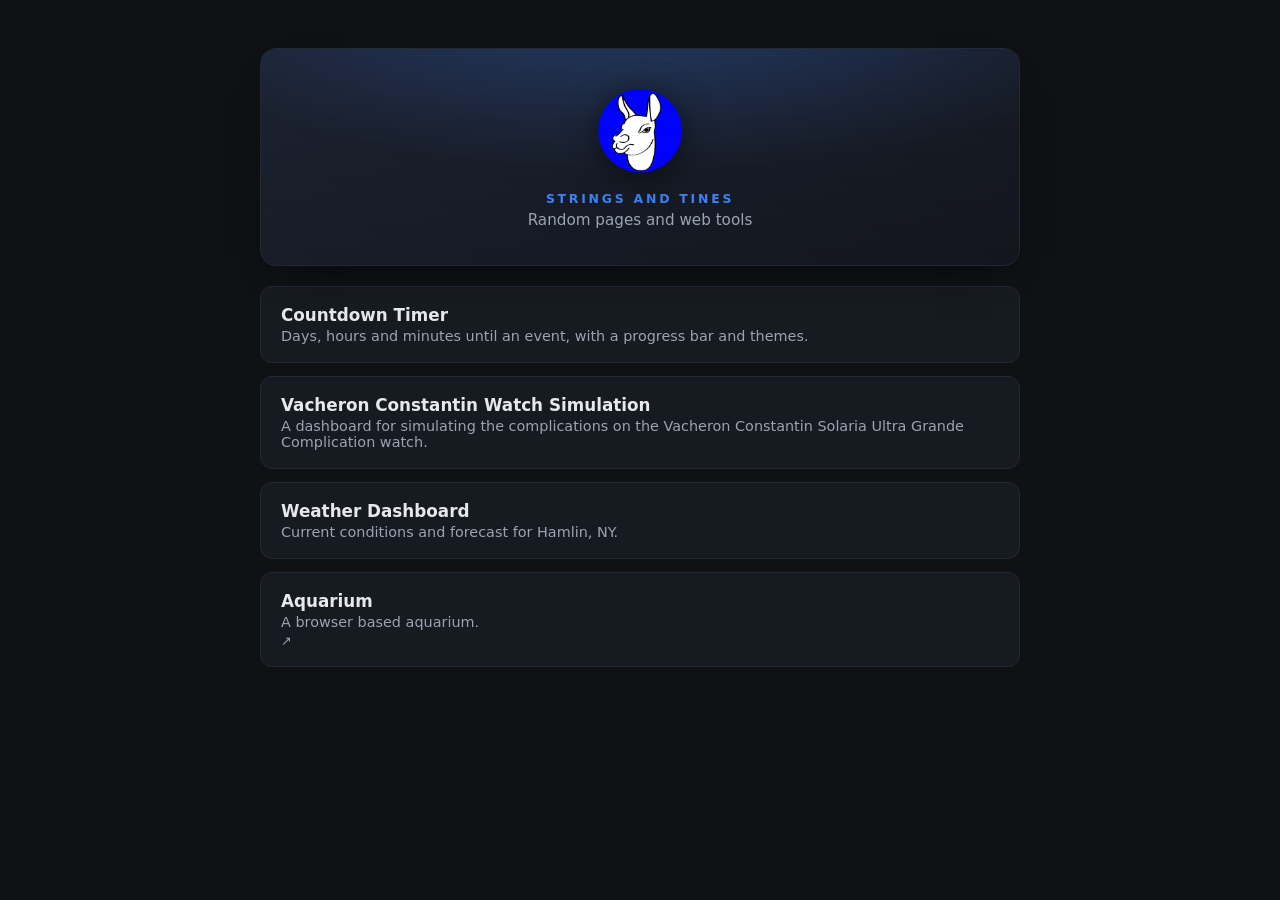
==== index.html @ f8fd0119 "minor changes to descriptions" ====
<!DOCTYPE html>
<html lang="en">
<head>
<meta charset="utf-8">
<meta name="viewport" content="width=device-width, initial-scale=1">
<title>Strings and Tines</title>
<link rel="icon" type="image/png" href="assets/llamalogo_icon.png">
<style>
  :root {
    color-scheme: dark;
    --bg: #0f1115;
    --panel: #161a21;
    --border: #232833;
    --text: #e6e8eb;
    --muted: #9aa4b2;
    --accent: #3b82f6;
  }
  * { box-sizing: border-box; }
  body {
    margin: 0;
    min-height: 100vh;
    display: flex;
    justify-content: center;
    padding: 3rem 1.25rem;
    font-family: system-ui, -apple-system, "Segoe UI", Roboto, sans-serif;
    background: var(--bg);
    color: var(--text);
  }
  main { width: 100%; max-width: 760px; }

  .banner {
    position: relative;
    overflow: hidden;
    border: 1px solid var(--border);
    border-radius: 16px;
    padding: 2.5rem 1.5rem 2.25rem;
    text-align: center;
    background:
      radial-gradient(120% 140% at 50% -20%, rgba(59,130,246,0.28) 0%, rgba(59,130,246,0) 55%),
      linear-gradient(160deg, #1b2130 0%, #12151c 100%);
    box-shadow: 0 18px 40px -24px rgba(0,0,0,0.9);
  }
  .banner::after {
    content: "";
    position: absolute;
    inset: 0;
    background-image: linear-gradient(rgba(255,255,255,0.04) 1px, transparent 1px);
    background-size: 100% 3px;
    opacity: 0.25;
    pointer-events: none;
  }
  .banner img.logo {
    width: 84px;
    height: 84px;
    object-fit: contain;
    filter: drop-shadow(0 6px 16px rgba(0,0,0,0.55));
  }
  .banner .brand {
    margin: 0.9rem 0 0.3rem;
    font-size: 0.78rem;
    font-weight: 600;
    letter-spacing: 0.22em;
    text-transform: uppercase;
    color: var(--accent);
  }
  .banner h1 {
    margin: 0 0 0.35rem;
    font-size: 1.85rem;
    font-weight: 700;
    letter-spacing: -0.01em;
  }
  .banner p {
    margin: 0;
    color: var(--muted);
    font-size: 0.95rem;
  }

  ul {
    list-style: none;
    margin: 1.25rem 0 0;
    padding: 0;
    display: grid;
    gap: 0.85rem;
  }
  a.card {
    display: block;
    padding: 1.1rem 1.25rem;
    border: 1px solid var(--border);
    border-radius: 12px;
    background: var(--panel);
    text-decoration: none;
    color: inherit;
    transition: border-color .15s, background .15s, transform .15s;
  }
  a.card:hover {
    border-color: var(--accent);
    background: #1a1f28;
    transform: translateY(-2px);
  }
  .name { font-size: 1.05rem; font-weight: 600; margin-bottom: 0.2rem; }
  .desc { font-size: 0.9rem; color: var(--muted); }
  .ext::after { content: " \2197"; font-size: 0.8em; color: var(--muted); }
</style>
</head>
<body>
  <main>
    <header class="banner">
      <img class="logo" src="assets/llamalogo_icon.png" alt="Llama logo" width="84" height="84">
      <div class="brand">Strings and Tines</div>
      <p>Random pages and web tools</p>
    </header>
    <ul>
      <li>
        <a class="card" href="countdown-timer/">
          <div class="name">Countdown Timer</div>
          <div class="desc">Days, hours and minutes until an event, with a progress bar and themes.</div>
        </a>
      </li>
      <li>
        <a class="card" href="solaria-watch/">
          <div class="name">Vacheron Constantin  Watch Simulation</div>
          <div class="desc">A dashboard for simulating the complications on the Vacheron Constantin Solaria Ultra Grande Complication watch.</div>
        </a>
      </li>
      <li>
        <a class="card" href="weather-dashboard/">
          <div class="name">Weather Dashboard</div>
          <div class="desc">Current conditions and forecast for Hamlin, NY.</div>
        </a>
      </li>
      <li>
        <a class="card ext" href="https://stringsandtines.com/esp32-cyd-aquarium/?standalone=1">
          <div class="name">Aquarium</div>
          <div class="desc">A browser based aquarium.</div>
        </a>
      </li>
    </ul>
  </main>
</body>
</html>
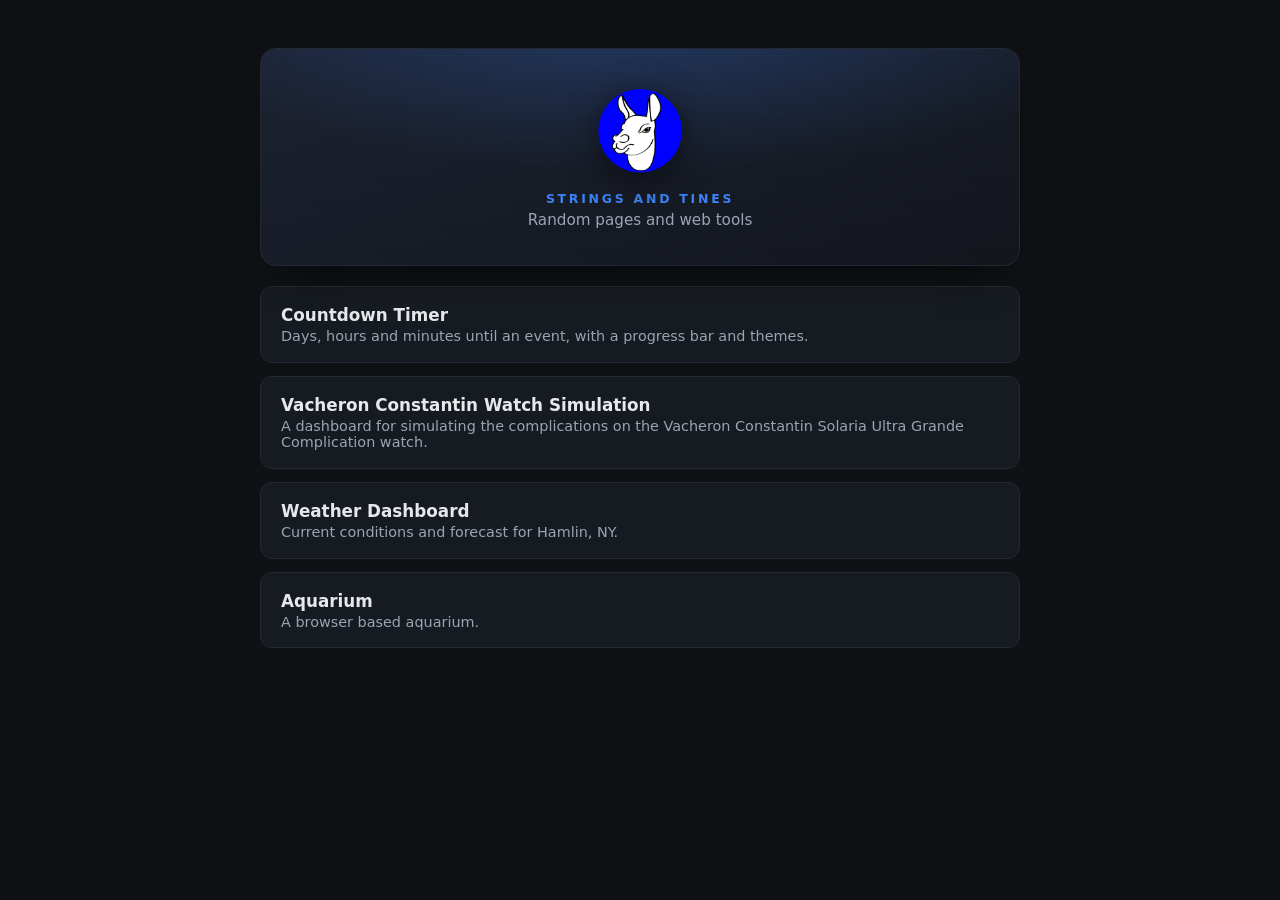
==== commit 87ba6dd0: "minor fix" ====
--- a/index.html
+++ b/index.html
@@ -129,7 +129,7 @@
         </a>
       </li>
       <li>
-        <a class="card ext" href="https://stringsandtines.com/esp32-cyd-aquarium/?standalone=1">
+        <a class="card" href="https://stringsandtines.com/esp32-cyd-aquarium/?standalone=1">
           <div class="name">Aquarium</div>
           <div class="desc">A browser based aquarium.</div>
         </a>
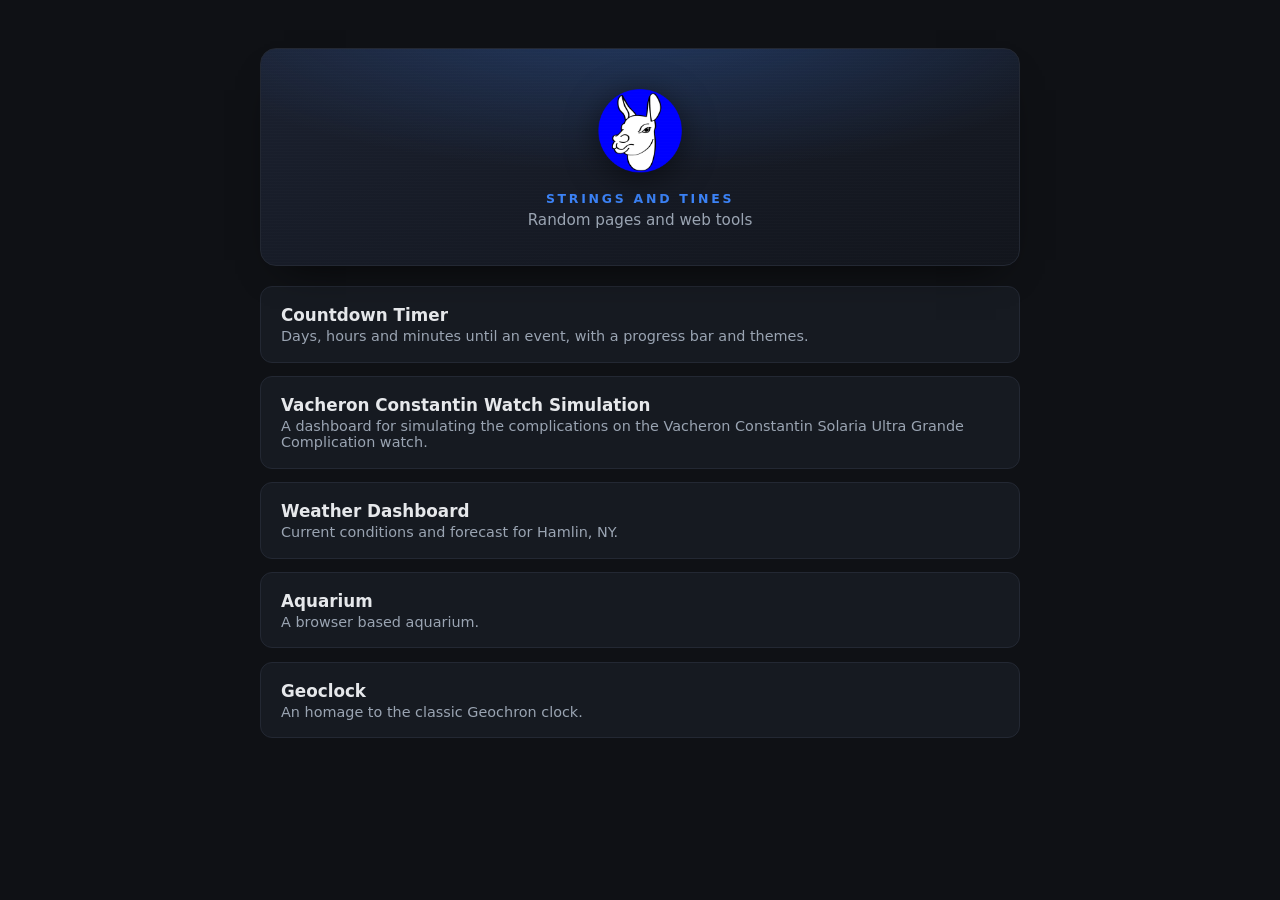
==== commit a321ad3a: "added geoclock" ====
--- a/index.html
+++ b/index.html
@@ -134,6 +134,12 @@
           <div class="desc">A browser based aquarium.</div>
         </a>
       </li>
+      <li>
+        <a class="card" href="https://stringsandtines.com/geolock">
+          <div class="name">Geoclock</div>
+          <div class="desc">An homage to the classic Geochron clock.</div>
+        </a>
+      </li>
     </ul>
   </main>
 </body>
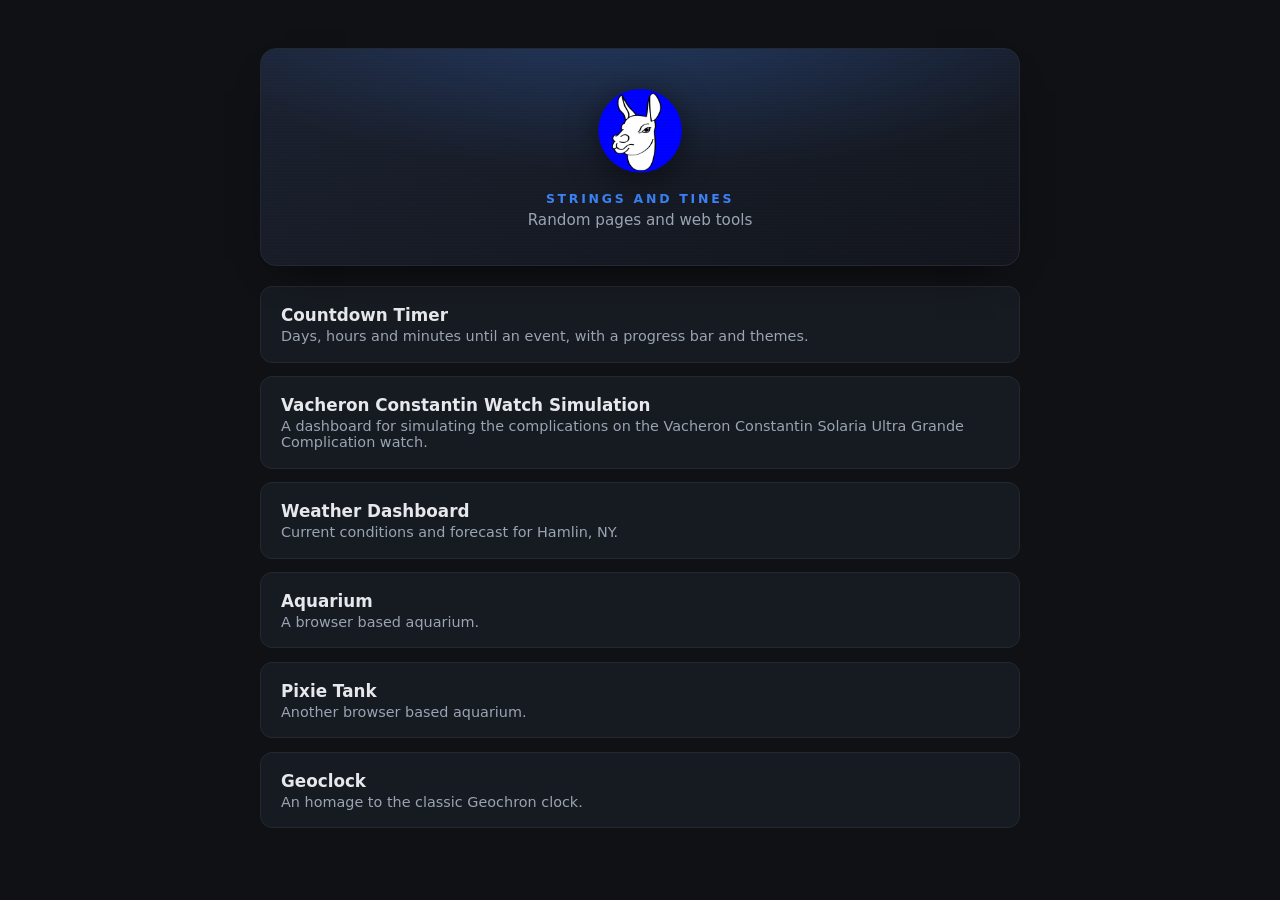
==== commit 7ed13ac3: "added pixie-tank link" ====
--- a/index.html
+++ b/index.html
@@ -135,7 +135,13 @@
         </a>
       </li>
       <li>
-        <a class="card" href="https://stringsandtines.com/geolock">
+        <a class="card" href="https://stringsandtines.com/pixie-tank">
+          <div class="name">Pixie Tank</div>
+          <div class="desc">Another browser based aquarium.</div>
+        </a>
+      </li>
+      <li>
+        <a class="card" href="https://stringsandtines.com/geoclock">
           <div class="name">Geoclock</div>
           <div class="desc">An homage to the classic Geochron clock.</div>
         </a>
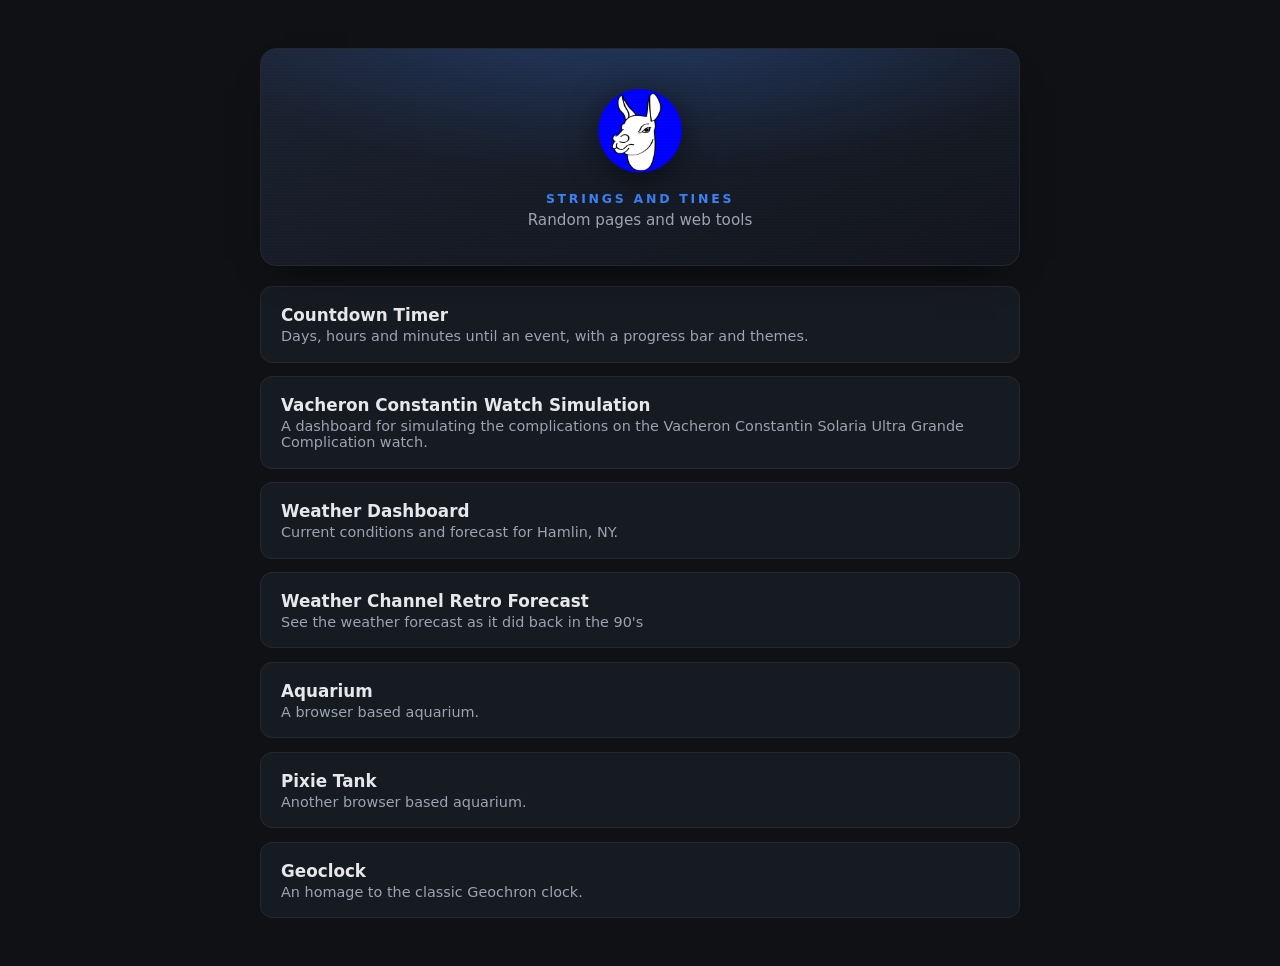
==== commit 0287ce3c: "added Weather Channel retro forecast" ====
--- a/index.html
+++ b/index.html
@@ -129,6 +129,12 @@
         </a>
       </li>
       <li>
+        <a class="card" href="weather-channel-retro/">
+          <div class="name">Weather Channel Retro Forecast</div>
+          <div class="desc">See the weather forecast as it did back in the 90's</div>
+        </a>
+      </li>
+      <li>
         <a class="card" href="https://stringsandtines.com/esp32-cyd-aquarium/?standalone=1">
           <div class="name">Aquarium</div>
           <div class="desc">A browser based aquarium.</div>
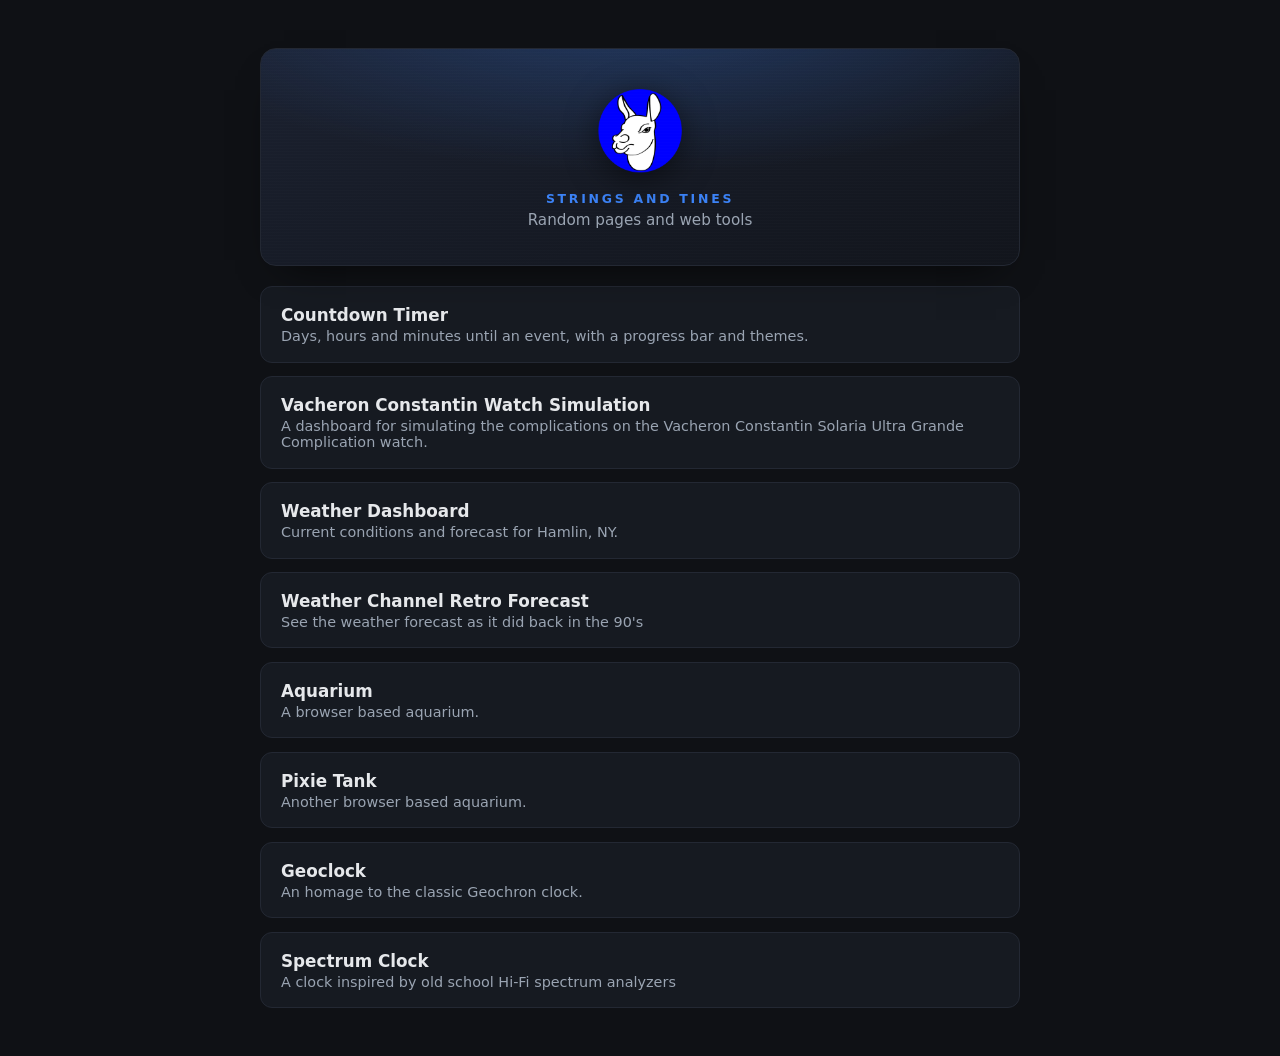
==== commit 5d883028: "added spectrum clock" ====
--- a/index.html
+++ b/index.html
@@ -152,6 +152,12 @@
           <div class="desc">An homage to the classic Geochron clock.</div>
         </a>
       </li>
+      <li>
+        <a class="card" href="https://stringsandtines.com/spectrum-clock">
+          <div class="name">Spectrum Clock</div>
+          <div class="desc">A clock inspired by old school Hi-Fi spectrum analyzers</div>
+        </a>
+      </li>
     </ul>
   </main>
 </body>
